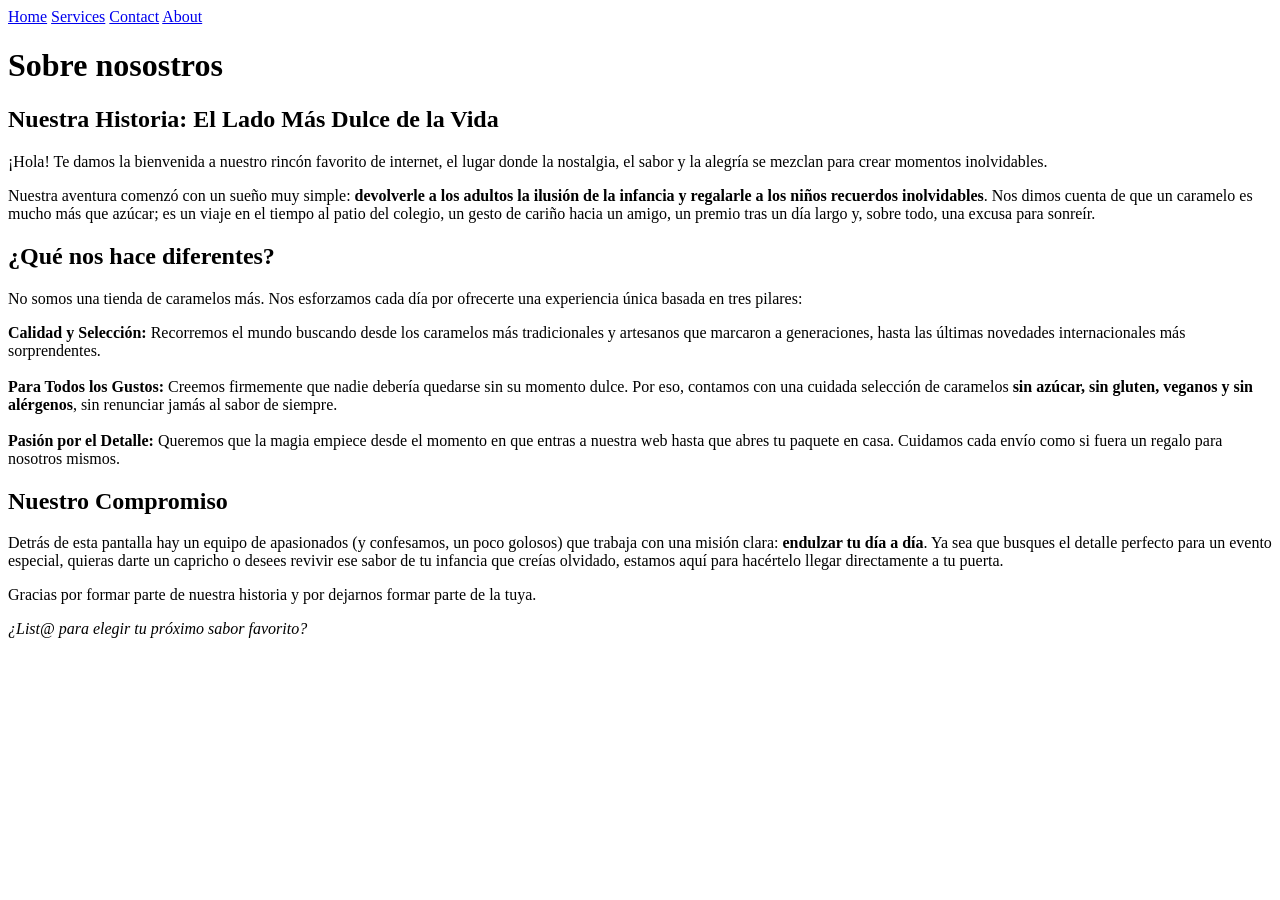
==== About/About.html @ ccf513c8 "inicio" ====
<!DOCTYPE html>
<html lang="es">
    <head>
        <title></title>
        <meta charset="UTF-8">
        <meta name="viewport" content="width=device-width, initial-scale=1.0">
        <meta name="description" content="Nicolasguessr te permite jugar a adivinar la localizacion de una imagen o area de cualquier parte del mundo">
        <meta name="author" content="Nicolas">
        <link rel="stylesheet" href="style.css">
    </head>
    <body>
        <a href="../index.html">Home</a>
        <a href="../Services/Services.html">Services</a>
        <a href="../contact/contact.html">Contact</a> 
        <a href="../About/About.html">About</a> 
        <div>
            <h1>Sobre nosostros</h1>
            <h2>Nuestra Historia: El Lado Más Dulce de la Vida</h2>
            <p>
                ¡Hola! Te damos la bienvenida a nuestro rincón favorito de internet, el lugar donde la nostalgia, el sabor y la alegría se mezclan para crear momentos inolvidables.
            </p>
            <p>Nuestra aventura comenzó con un sueño muy simple: <strong>devolverle a los adultos la ilusión de la infancia y regalarle a los niños recuerdos inolvidables</strong>. Nos dimos cuenta de que un caramelo es mucho más que azúcar; es un viaje en el tiempo al patio del colegio, un gesto de cariño hacia un amigo, un premio tras un día largo y, sobre todo, una excusa para sonreír.
            </p>
            <h2>
                ¿Qué nos hace diferentes?
            </h2>
            <p>No somos una tienda de caramelos más. Nos esforzamos cada día por ofrecerte una experiencia única basada en tres pilares: </p>
            <p>
                <strong>Calidad y Selección:</strong> Recorremos el mundo buscando desde los caramelos más tradicionales y artesanos que marcaron a generaciones, hasta las últimas novedades internacionales más sorprendentes.<br><br>
                <strong>Para Todos los Gustos:</strong> Creemos firmemente que nadie debería quedarse sin su momento dulce. Por eso, contamos con una cuidada selección de caramelos <strong>sin azúcar, sin gluten, veganos y sin alérgenos</strong>, sin renunciar jamás al sabor de siempre.<br><br>
                <strong>Pasión por el Detalle:</strong> Queremos que la magia empiece desde el momento en que entras a nuestra web hasta que abres tu paquete en casa. Cuidamos cada envío como si fuera un regalo para nosotros mismos.
            </p>
            <h2>Nuestro Compromiso</h2>
            <p>Detrás de esta pantalla hay un equipo de apasionados (y confesamos, un poco golosos) que trabaja con una misión clara: <strong>endulzar tu día a día</strong>. Ya sea que busques el detalle perfecto para un evento especial, quieras darte un capricho o desees revivir ese sabor de tu infancia que creías olvidado, estamos aquí para hacértelo llegar directamente a tu puerta.</p>
            <p>Gracias por formar parte de nuestra historia y por dejarnos formar parte de la tuya.</p>
            <p><em>¿List@ para elegir tu próximo sabor favorito?</em></p>
        </div>
    </body>
</html>
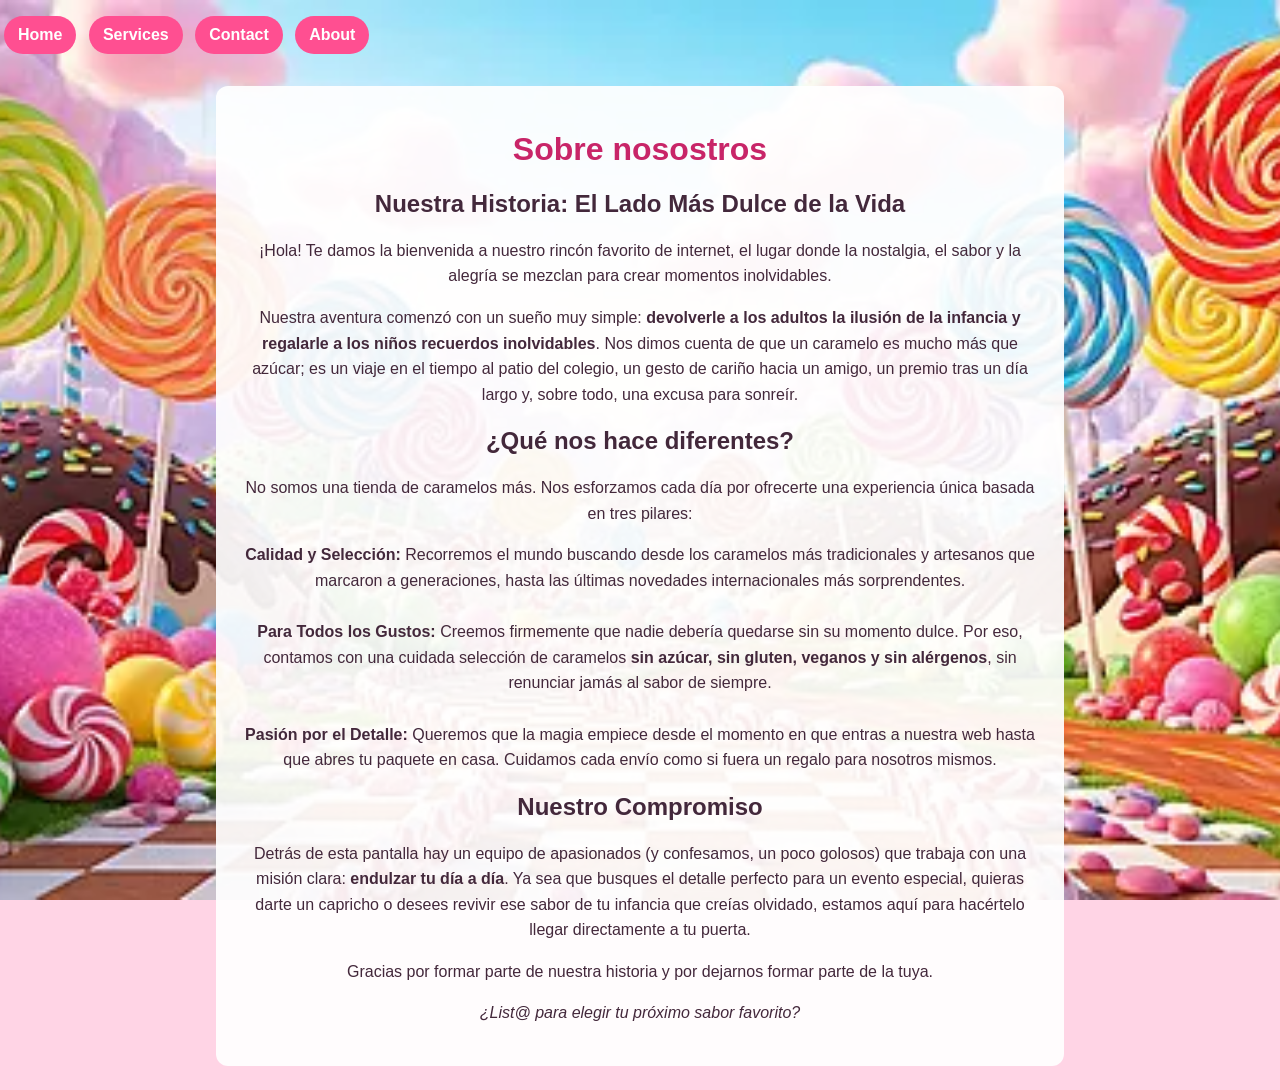
==== commit 071f5b8e: "modificacion" ====
--- a/About/About.html
+++ b/About/About.html
@@ -1,19 +1,19 @@
 <!DOCTYPE html>
 <html lang="es">
     <head>
-        <title></title>
+        <title>Sobre nosotros | El rey gominola</title>
         <meta charset="UTF-8">
         <meta name="viewport" content="width=device-width, initial-scale=1.0">
-        <meta name="description" content="Nicolasguessr te permite jugar a adivinar la localizacion de una imagen o area de cualquier parte del mundo">
+        <meta name="description" content="Conoce la historia de El rey gominola.">
         <meta name="author" content="Nicolas">
-        <link rel="stylesheet" href="style.css">
+        <link rel="stylesheet" href="../style.css">
     </head>
     <body>
         <a href="../index.html">Home</a>
         <a href="../Services/Services.html">Services</a>
         <a href="../contact/contact.html">Contact</a> 
         <a href="../About/About.html">About</a> 
-        <div>
+        <div class="contenido">
             <h1>Sobre nosostros</h1>
             <h2>Nuestra Historia: El Lado Más Dulce de la Vida</h2>
             <p>
--- a/style.css
+++ b/style.css
@@ -0,0 +1,100 @@
+body {
+    margin: 0;
+    background-color: #ffd4e5;
+    background-image: url("chuchelandia.webp");
+    background-size: cover;
+    background-position: center;
+    background-attachment: fixed;
+    color: #43283b;
+    font-family: Arial, sans-serif;
+}
+
+body > a {
+    display: inline-block;
+    margin: 16px 4px 8px;
+    padding: 10px 14px;
+    border-radius: 20px;
+    background-color: #ff4f91;
+    color: white;
+    font-weight: bold;
+    text-decoration: none;
+}
+
+body > a:hover {
+    background-color: #d92d72;
+}
+
+h1 {
+    color: #c82568;
+    text-align: center;
+}
+
+p {
+    font-size: 16px;
+    line-height: 1.6;
+}
+
+.contenido {
+    max-width: 800px;
+    margin: 24px auto;
+    padding: 24px;
+    border-radius: 12px;
+    background-color: rgba(255, 255, 255, 0.92);
+    text-align: center;
+}
+
+.productos {
+    display: grid;
+    grid-template-columns: repeat(auto-fit, minmax(190px, 1fr));
+    gap: 20px;
+    max-width: 850px;
+    margin: 24px auto;
+    padding: 0 16px;
+}
+
+.columna {
+    padding: 16px;
+    border: 3px solid #ff9bc0;
+    border-radius: 12px;
+    background-color: rgba(255, 255, 255, 0.95);
+    text-align: center;
+}
+
+.columna img {
+    width: 100%;
+    height: 180px;
+    border-radius: 8px;
+    object-fit: cover;
+}
+
+.columna h3 {
+    color: #c82568;
+}
+
+#main-image {
+    width: min(100%, 400px);
+    margin-top: 0;
+}
+
+#imagen-lateral {
+    width: min(100%, 250px);
+    margin-left: 20px;
+    margin-bottom: 10px;
+}
+
+@media (max-width: 600px) {
+    body {
+        background-attachment: scroll;
+    }
+
+    body > a {
+        margin: 12px 2px 4px;
+        padding: 9px 10px;
+    }
+
+    .contenido {
+        width: auto;
+        margin: 16px;
+        padding: 18px;
+    }
+}
